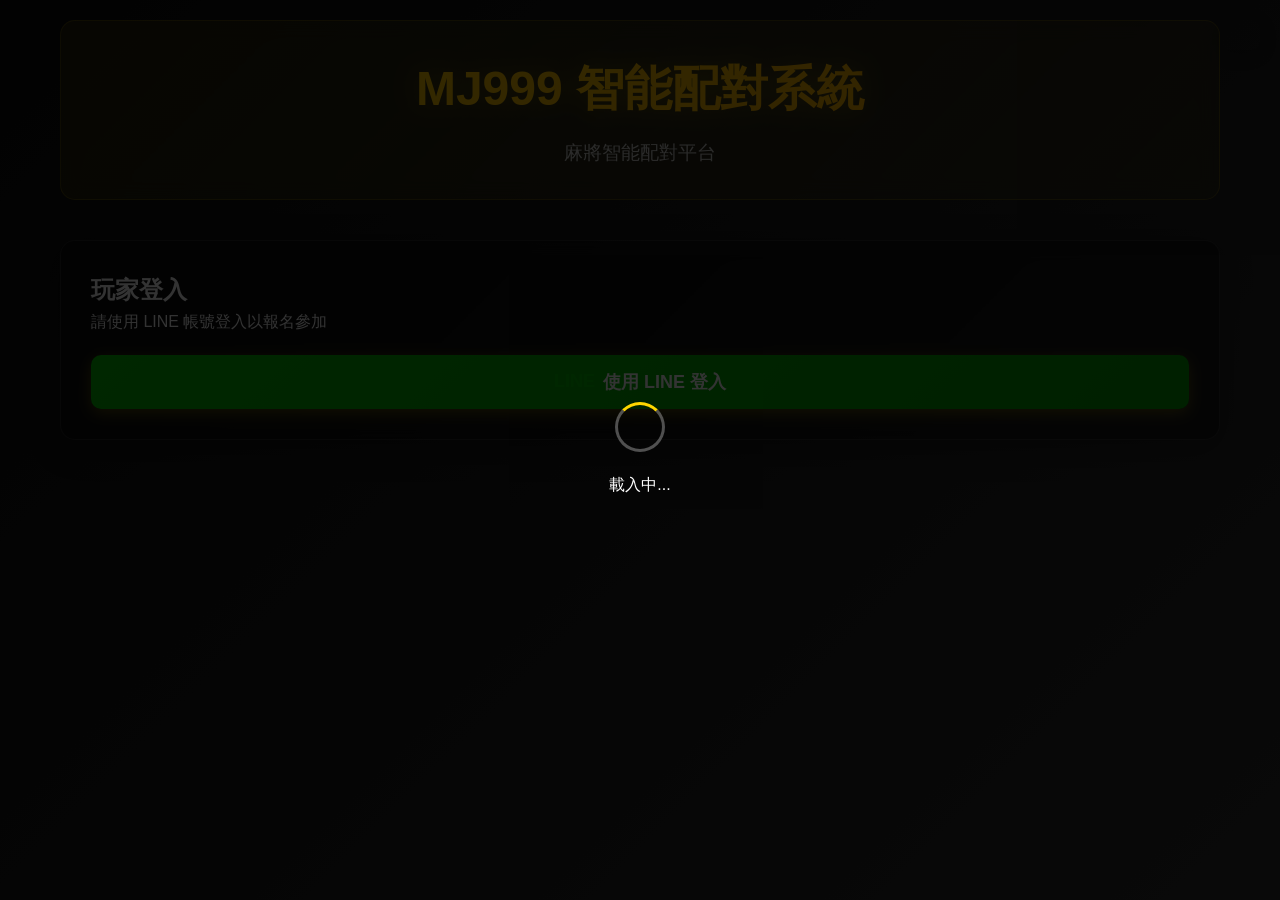
==== index.html @ 361d23d4 "Add files via upload" ====
<!DOCTYPE html>
<html lang="zh-TW">
<head>
    <meta charset="UTF-8">
    <meta name="viewport" content="width=device-width, initial-scale=1.0">
    <title>MJ999 智能配對系統</title>
    <link rel="stylesheet" href="style.css">
</head>
<body>
    <div class="container">
        <header class="header">
            <h1 class="title">MJ999 智能配對系統</h1>
            <p class="subtitle">麻將智能配對平台</p>
        </header>

        <main class="main-content">
            <!-- 登入區域 -->
            <div id="login-section" class="section">
                <div class="login-card">
                    <h2>玩家登入</h2>
                    <p>請使用 LINE 帳號登入以報名參加</p>
                    <button id="line-login-btn" class="btn btn-primary">
                        <span class="line-icon">LINE</span>
                        使用 LINE 登入
                    </button>
                </div>
            </div>

            <!-- 玩家資訊區域 -->
            <div id="user-section" class="section hidden">
                <div class="user-card">
                    <div class="user-info">
                        <div class="avatar">
                            <img id="user-avatar" src="https://via.placeholder.com/80" alt="用戶頭像">
                        </div>
                        <div class="user-details">
                            <h3 id="user-name">載入中...</h3>
                            <p id="user-id">ID: 載入中...</p>
                        </div>
                    </div>
                </div>
            </div>

            <!-- 報名區域 -->
            <div id="registration-section" class="section hidden">
                <div class="registration-card">
                    <h2>時段報名</h2>
                    <div class="time-slots">
                        <div class="time-slot" data-time="30/10">
                            <h3>30分鐘 / 10人桌</h3>
                            <p>快速遊戲模式</p>
                            <button class="btn btn-register" data-time="30/10">報名</button>
                            <div class="status-indicator"></div>
                        </div>
                        <div class="time-slot" data-time="60/20">
                            <h3>60分鐘 / 20人桌</h3>
                            <p>標準遊戲模式</p>
                            <button class="btn btn-register" data-time="60/20">報名</button>
                            <div class="status-indicator"></div>
                        </div>
                    </div>
                </div>
            </div>

            <!-- 管理員區域 -->
            <div id="admin-section" class="section hidden">
                <div class="admin-card">
                    <h2>管理後台</h2>
                    <div class="admin-controls">
                        <button id="view-players-btn" class="btn btn-secondary">查看報名清單</button>
                        <button id="add-player-btn" class="btn btn-secondary">手動新增玩家</button>
                        <button id="match-players-btn" class="btn btn-primary">一鍵配對</button>
                    </div>
                    <div id="players-list" class="players-list hidden">
                        <h3>報名清單</h3>
                        <div id="players-container"></div>
                    </div>
                </div>
            </div>
        </main>

        <!-- 載入動畫 -->
        <div id="loading" class="loading hidden">
            <div class="spinner"></div>
            <p>載入中...</p>
        </div>

        <!-- 訊息提示 -->
        <div id="message" class="message hidden"></div>
    </div>

    <script src="script.js"></script>
</body>
</html>
---- style.css ----
/* MJ999 智能配對系統 - 黑金風格 CSS */

* {
    margin: 0;
    padding: 0;
    box-sizing: border-box;
}

body {
    font-family: -apple-system, BlinkMacSystemFont, 'Segoe UI', Roboto, 'Helvetica Neue', Arial, sans-serif;
    background: linear-gradient(135deg, #0a0a0a 0%, #1a1a1a 50%, #2d2d2d 100%);
    color: #ffffff;
    min-height: 100vh;
    line-height: 1.6;
}

.container {
    max-width: 1200px;
    margin: 0 auto;
    padding: 20px;
}

/* Header 樣式 */
.header {
    text-align: center;
    margin-bottom: 40px;
    padding: 30px 0;
    background: linear-gradient(135deg, rgba(255, 215, 0, 0.1) 0%, rgba(255, 215, 0, 0.05) 100%);
    border-radius: 15px;
    backdrop-filter: blur(10px);
    border: 1px solid rgba(255, 215, 0, 0.2);
}

.title {
    font-size: 3rem;
    font-weight: 700;
    background: linear-gradient(135deg, #FFD700 0%, #FFA500 100%);
    -webkit-background-clip: text;
    -webkit-text-fill-color: transparent;
    background-clip: text;
    margin-bottom: 10px;
    text-shadow: 0 0 30px rgba(255, 215, 0, 0.3);
}

.subtitle {
    font-size: 1.2rem;
    color: rgba(255, 255, 255, 0.8);
    font-weight: 300;
}

/* Section 樣式 */
.section {
    margin-bottom: 30px;
    opacity: 0;
    transform: translateY(20px);
    transition: all 0.5s ease;
}

.section.visible {
    opacity: 1;
    transform: translateY(0);
}

.section.hidden {
    display: none;
}

/* Card 樣式 */
.login-card,
.user-card,
.registration-card,
.admin-card {
    background: rgba(0, 0, 0, 0.4);
    border-radius: 15px;
    padding: 30px;
    backdrop-filter: blur(10px);
    border: 1px solid rgba(255, 255, 255, 0.1);
    box-shadow: 0 8px 32px rgba(0, 0, 0, 0.3);
    transition: all 0.3s ease;
}

.login-card:hover,
.user-card:hover,
.registration-card:hover,
.admin-card:hover {
    transform: translateY(-5px);
    box-shadow: 0 12px 40px rgba(0, 0, 0, 0.4);
    border-color: rgba(255, 215, 0, 0.3);
}

/* 按鈕樣式 */
.btn {
    display: inline-flex;
    align-items: center;
    justify-content: center;
    padding: 12px 24px;
    border: none;
    border-radius: 8px;
    font-size: 16px;
    font-weight: 600;
    cursor: pointer;
    transition: all 0.3s ease;
    text-decoration: none;
    min-width: 120px;
    position: relative;
    overflow: hidden;
}

.btn::before {
    content: '';
    position: absolute;
    top: 0;
    left: -100%;
    width: 100%;
    height: 100%;
    background: linear-gradient(90deg, transparent, rgba(255, 255, 255, 0.2), transparent);
    transition: left 0.5s ease;
}

.btn:hover::before {
    left: 100%;
}

.btn-primary {
    background: linear-gradient(135deg, #FFD700 0%, #FFA500 100%);
    color: #000000;
    box-shadow: 0 4px 15px rgba(255, 215, 0, 0.3);
}

.btn-primary:hover {
    transform: translateY(-2px);
    box-shadow: 0 6px 20px rgba(255, 215, 0, 0.4);
}

.btn-secondary {
    background: linear-gradient(135deg, #4a4a4a 0%, #2a2a2a 100%);
    color: #ffffff;
    border: 1px solid rgba(255, 255, 255, 0.2);
}

.btn-secondary:hover {
    background: linear-gradient(135deg, #5a5a5a 0%, #3a3a3a 100%);
    border-color: rgba(255, 215, 0, 0.5);
}

.btn-register {
    background: linear-gradient(135deg, #00C300 0%, #00A000 100%);
    color: #ffffff;
    width: 100%;
    margin-top: 15px;
}

.btn-register:hover {
    background: linear-gradient(135deg, #00E300 0%, #00C000 100%);
}

.btn-register:disabled {
    background: linear-gradient(135deg, #666666 0%, #444444 100%);
    cursor: not-allowed;
    opacity: 0.6;
}

/* LINE 登入按鈕特殊樣式 */
.line-icon {
    margin-right: 8px;
    font-weight: bold;
    color: #00C300;
}

#line-login-btn {
    background: linear-gradient(135deg, #00C300 0%, #00A000 100%);
    color: #ffffff;
    font-size: 18px;
    padding: 15px 30px;
    border-radius: 10px;
    width: 100%;
    margin-top: 20px;
}

#line-login-btn:hover {
    background: linear-gradient(135deg, #00E300 0%, #00C000 100%);
    transform: translateY(-2px);
    box-shadow: 0 6px 20px rgba(0, 195, 0, 0.4);
}

/* 用戶資訊樣式 */
.user-info {
    display: flex;
    align-items: center;
    gap: 20px;
}

.avatar {
    width: 80px;
    height: 80px;
    border-radius: 50%;
    overflow: hidden;
    border: 3px solid #FFD700;
    box-shadow: 0 0 20px rgba(255, 215, 0, 0.3);
}

.avatar img {
    width: 100%;
    height: 100%;
    object-fit: cover;
}

.user-details h3 {
    color: #FFD700;
    font-size: 1.5rem;
    margin-bottom: 5px;
}

.user-details p {
    color: rgba(255, 255, 255, 0.7);
    font-size: 0.9rem;
}

/* 時段選擇樣式 */
.time-slots {
    display: grid;
    grid-template-columns: repeat(auto-fit, minmax(300px, 1fr));
    gap: 20px;
    margin-top: 20px;
}

.time-slot {
    background: rgba(0, 0, 0, 0.3);
    border-radius: 12px;
    padding: 25px;
    border: 1px solid rgba(255, 255, 255, 0.1);
    transition: all 0.3s ease;
    position: relative;
}

.time-slot:hover {
    border-color: rgba(255, 215, 0, 0.5);
    transform: translateY(-3px);
}

.time-slot h3 {
    color: #FFD700;
    margin-bottom: 10px;
    font-size: 1.3rem;
}

.time-slot p {
    color: rgba(255, 255, 255, 0.7);
    margin-bottom: 15px;
}

.status-indicator {
    margin-top: 15px;
    padding: 8px 12px;
    border-radius: 6px;
    font-size: 0.9rem;
    text-align: center;
    font-weight: 600;
}

.status-indicator.registered {
    background: rgba(0, 195, 0, 0.2);
    color: #00C300;
    border: 1px solid rgba(0, 195, 0, 0.3);
}

.status-indicator.available {
    background: rgba(255, 215, 0, 0.1);
    color: #FFD700;
    border: 1px solid rgba(255, 215, 0, 0.3);
}

/* 管理員控制樣式 */
.admin-controls {
    display: flex;
    gap: 15px;
    flex-wrap: wrap;
    margin-bottom: 20px;
}

.players-list {
    margin-top: 20px;
    padding: 20px;
    background: rgba(0, 0, 0, 0.2);
    border-radius: 10px;
    border: 1px solid rgba(255, 255, 255, 0.1);
}

.players-list h3 {
    color: #FFD700;
    margin-bottom: 15px;
}

#players-container {
    display: grid;
    gap: 10px;
}

.player-item {
    display: flex;
    justify-content: space-between;
    align-items: center;
    padding: 15px;
    background: rgba(0, 0, 0, 0.3);
    border-radius: 8px;
    border: 1px solid rgba(255, 255, 255, 0.1);
}

.player-info {
    display: flex;
    align-items: center;
    gap: 15px;
}

.player-avatar {
    width: 40px;
    height: 40px;
    border-radius: 50%;
    border: 2px solid #FFD700;
}

.player-details h4 {
    color: #FFD700;
    margin-bottom: 3px;
}

.player-details p {
    color: rgba(255, 255, 255, 0.7);
    font-size: 0.9rem;
}

.player-actions {
    display: flex;
    gap: 10px;
}

.btn-remove {
    background: linear-gradient(135deg, #ff4444 0%, #cc0000 100%);
    color: #ffffff;
    padding: 8px 16px;
    font-size: 14px;
}

.btn-remove:hover {
    background: linear-gradient(135deg, #ff6666 0%, #ff0000 100%);
}

/* 載入動畫 */
.loading {
    position: fixed;
    top: 0;
    left: 0;
    width: 100%;
    height: 100%;
    background: rgba(0, 0, 0, 0.8);
    display: flex;
    flex-direction: column;
    align-items: center;
    justify-content: center;
    z-index: 9999;
}

.spinner {
    width: 50px;
    height: 50px;
    border: 3px solid rgba(255, 255, 255, 0.3);
    border-top: 3px solid #FFD700;
    border-radius: 50%;
    animation: spin 1s linear infinite;
    margin-bottom: 20px;
}

@keyframes spin {
    0% { transform: rotate(0deg); }
    100% { transform: rotate(360deg); }
}

/* 訊息提示 */
.message {
    position: fixed;
    top: 20px;
    right: 20px;
    padding: 15px 20px;
    border-radius: 8px;
    font-weight: 600;
    z-index: 1000;
    max-width: 300px;
    box-shadow: 0 4px 20px rgba(0, 0, 0, 0.3);
    animation: slideIn 0.3s ease;
}

@keyframes slideIn {
    from {
        transform: translateX(100%);
        opacity: 0;
    }
    to {
        transform: translateX(0);
        opacity: 1;
    }
}

.message.success {
    background: linear-gradient(135deg, #00C300 0%, #00A000 100%);
    color: #ffffff;
}

.message.error {
    background: linear-gradient(135deg, #ff4444 0%, #cc0000 100%);
    color: #ffffff;
}

.message.info {
    background: linear-gradient(135deg, #4a90e2 0%, #357abd 100%);
    color: #ffffff;
}

/* 響應式設計 */
@media (max-width: 768px) {
    .container {
        padding: 10px;
    }
    
    .title {
        font-size: 2rem;
    }
    
    .time-slots {
        grid-template-columns: 1fr;
    }
    
    .admin-controls {
        flex-direction: column;
    }
    
    .user-info {
        flex-direction: column;
        text-align: center;
    }
    
    .player-item {
        flex-direction: column;
        gap: 15px;
        text-align: center;
    }
    
    .message {
        right: 10px;
        left: 10px;
        max-width: none;
    }
}

@media (max-width: 480px) {
    .title {
        font-size: 1.5rem;
    }
    
    .login-card,
    .user-card,
    .registration-card,
    .admin-card {
        padding: 20px;
    }
    
    .btn {
        padding: 10px 20px;
        font-size: 14px;
    }
}
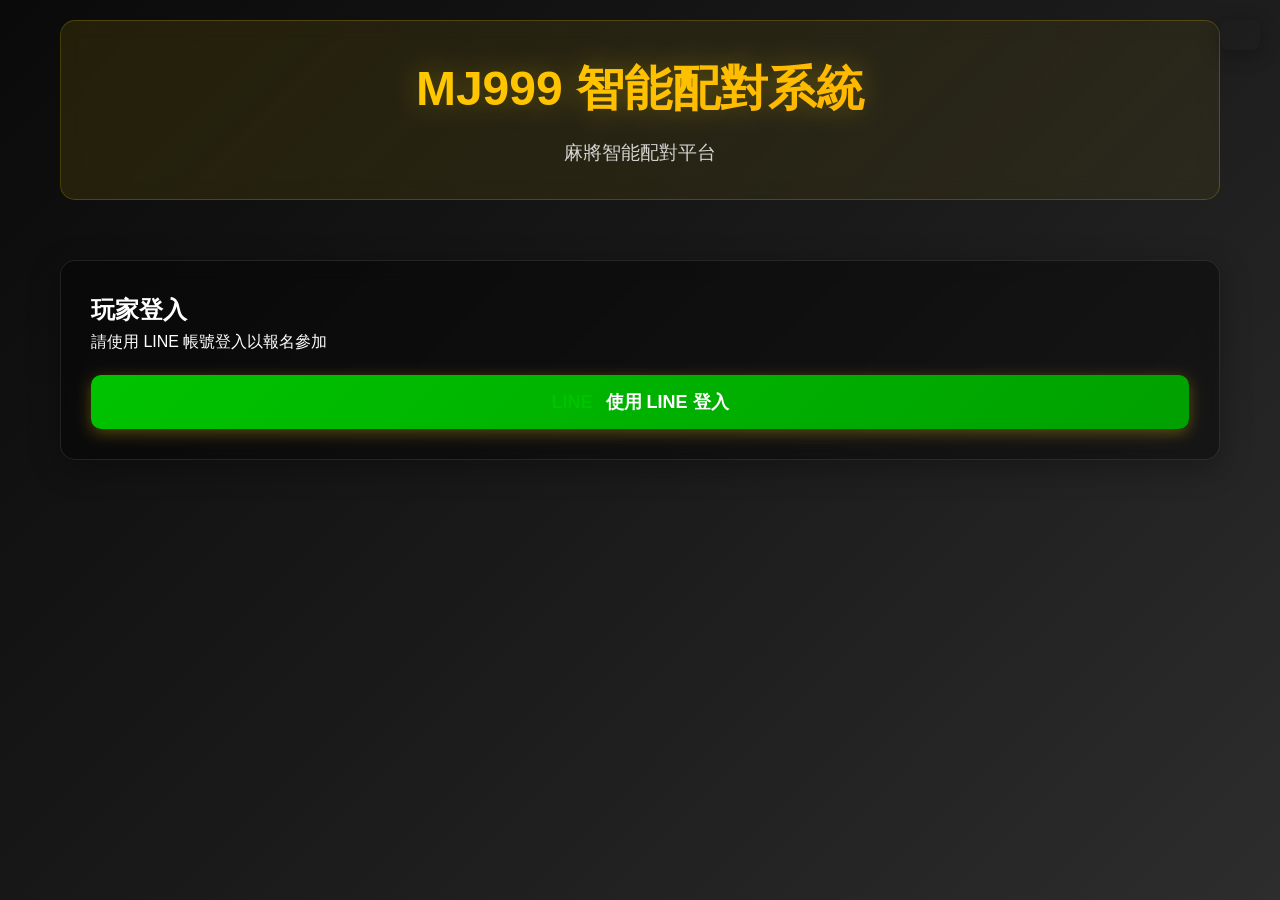
==== commit 5f6d9ef4: "Add files via upload" ====
--- a/index.html
+++ b/index.html
@@ -89,6 +89,6 @@
         <div id="message" class="message hidden"></div>
     </div>
 
-    <script src="script.js"></script>
+    <script src="script-emergency.js?v=20260330_emergency"></script>
 </body>
 </html>
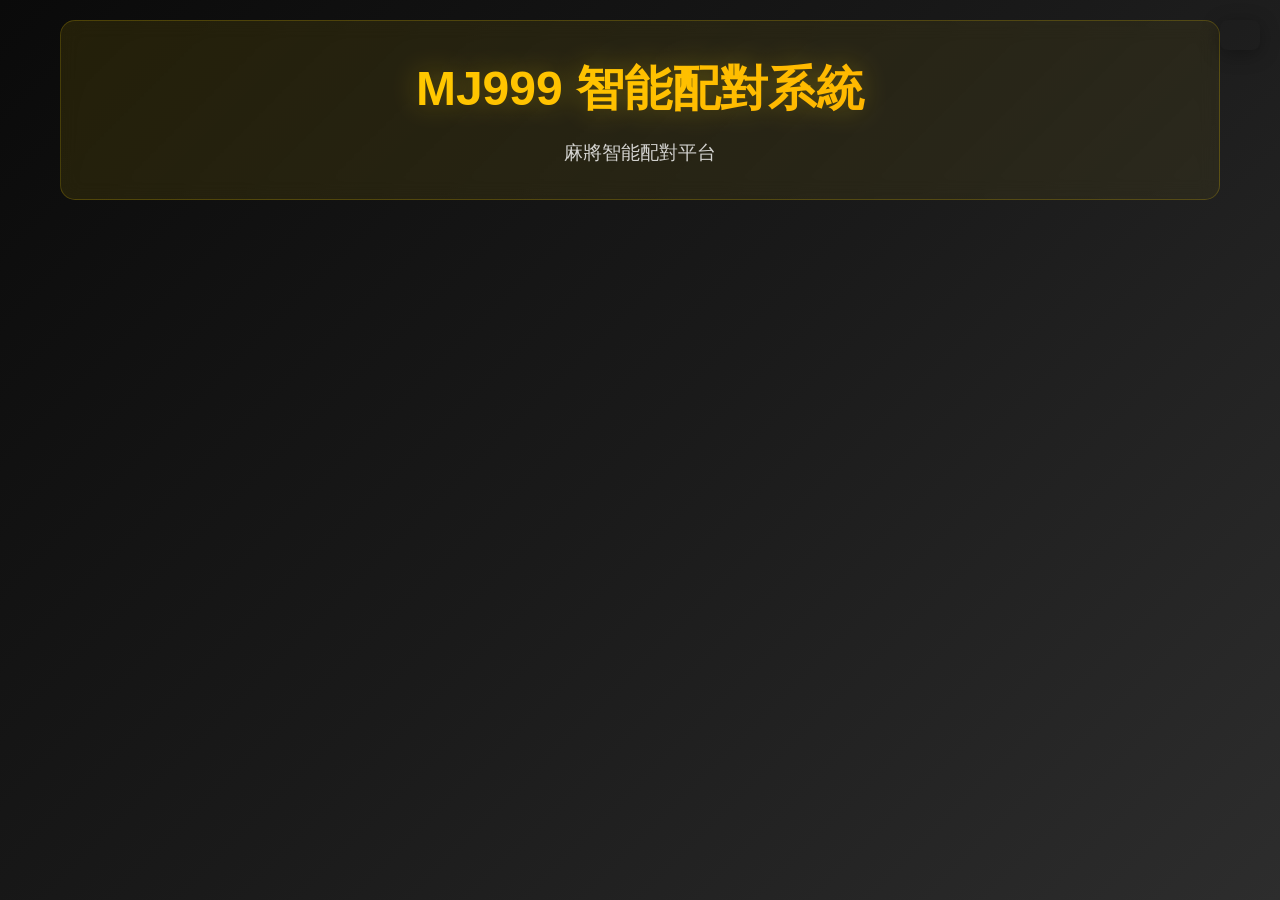
==== commit 7391affb: "Add files via upload" ====
--- a/index.html
+++ b/index.html
@@ -89,6 +89,6 @@
         <div id="message" class="message hidden"></div>
     </div>
 
-    <script src="script-emergency.js?v=20260330_emergency"></script>
+    <script src="script-simple.js?v=20260330_simple"></script>
 </body>
 </html>
--- a/style.css
+++ b/style.css
@@ -360,6 +360,13 @@
     z-index: 9999;
 }
 
+/* 修正：確保 hidden 類別能正確隱藏載入動畫 */
+.loading.hidden {
+    display: none !important;
+    visibility: hidden !important;
+    opacity: 0 !important;
+}
+
 .spinner {
     width: 50px;
     height: 50px;
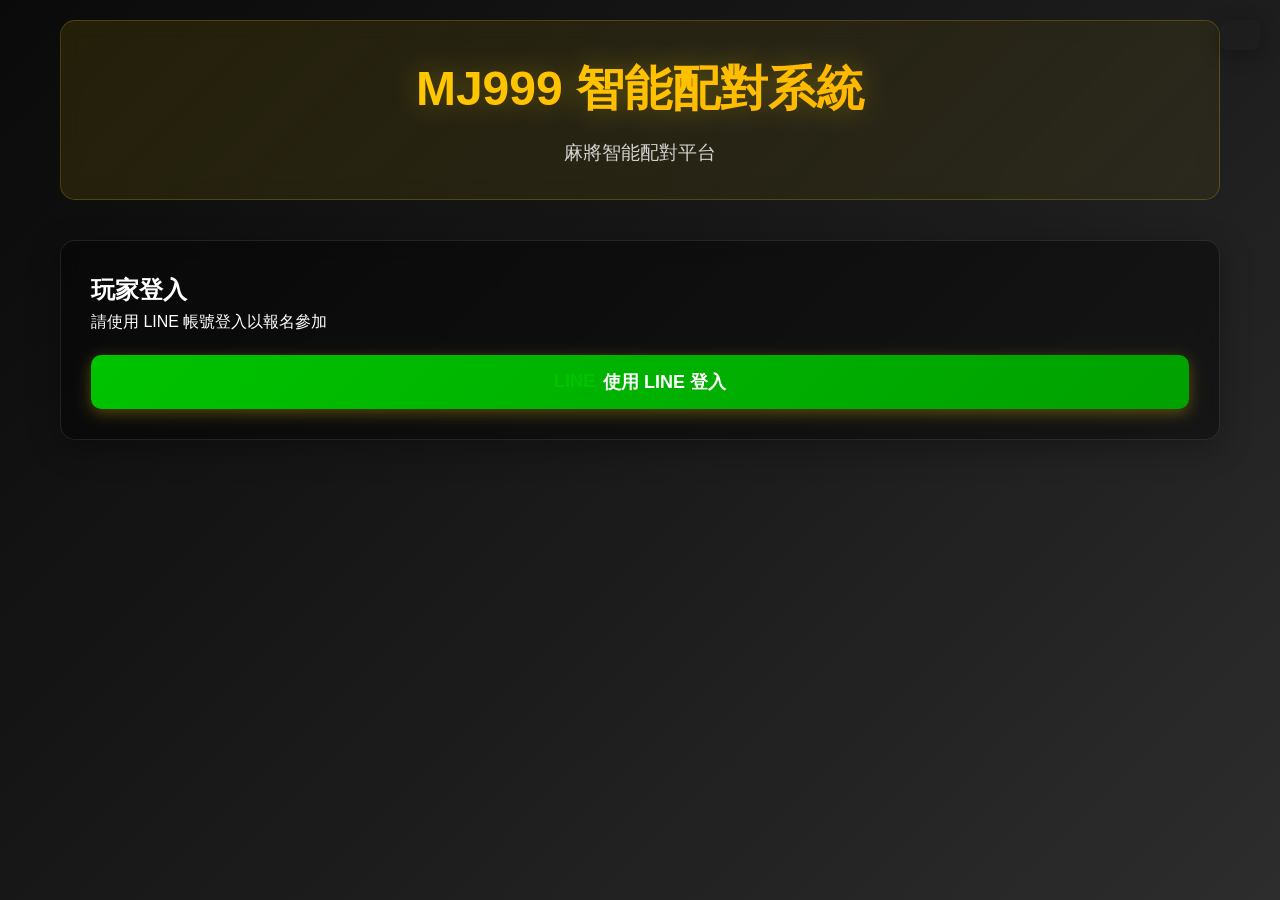
==== commit 7e8dda16: "Add files via upload" ====
--- a/index.html
+++ b/index.html
@@ -89,6 +89,6 @@
         <div id="message" class="message hidden"></div>
     </div>
 
-    <script src="script-simple.js?v=20260330_simple"></script>
+    <script src="script.js?v=20260330_final"></script>
 </body>
 </html>
--- a/style.css
+++ b/style.css
@@ -63,6 +63,24 @@
 
 .section.hidden {
     display: none;
+}
+
+/* 強制顯示登入區域 */
+#login-section {
+    display: block !important;
+    opacity: 1 !important;
+    transform: translateY(0) !important;
+    z-index: 9999 !important;
+    position: relative !important;
+}
+
+/* 強制顯示登入按鈕 */
+#line-login-btn {
+    display: inline-flex !important;
+    opacity: 1 !important;
+    visibility: visible !important;
+    z-index: 9999 !important;
+    position: relative !important;
 }
 
 /* Card 樣式 */
